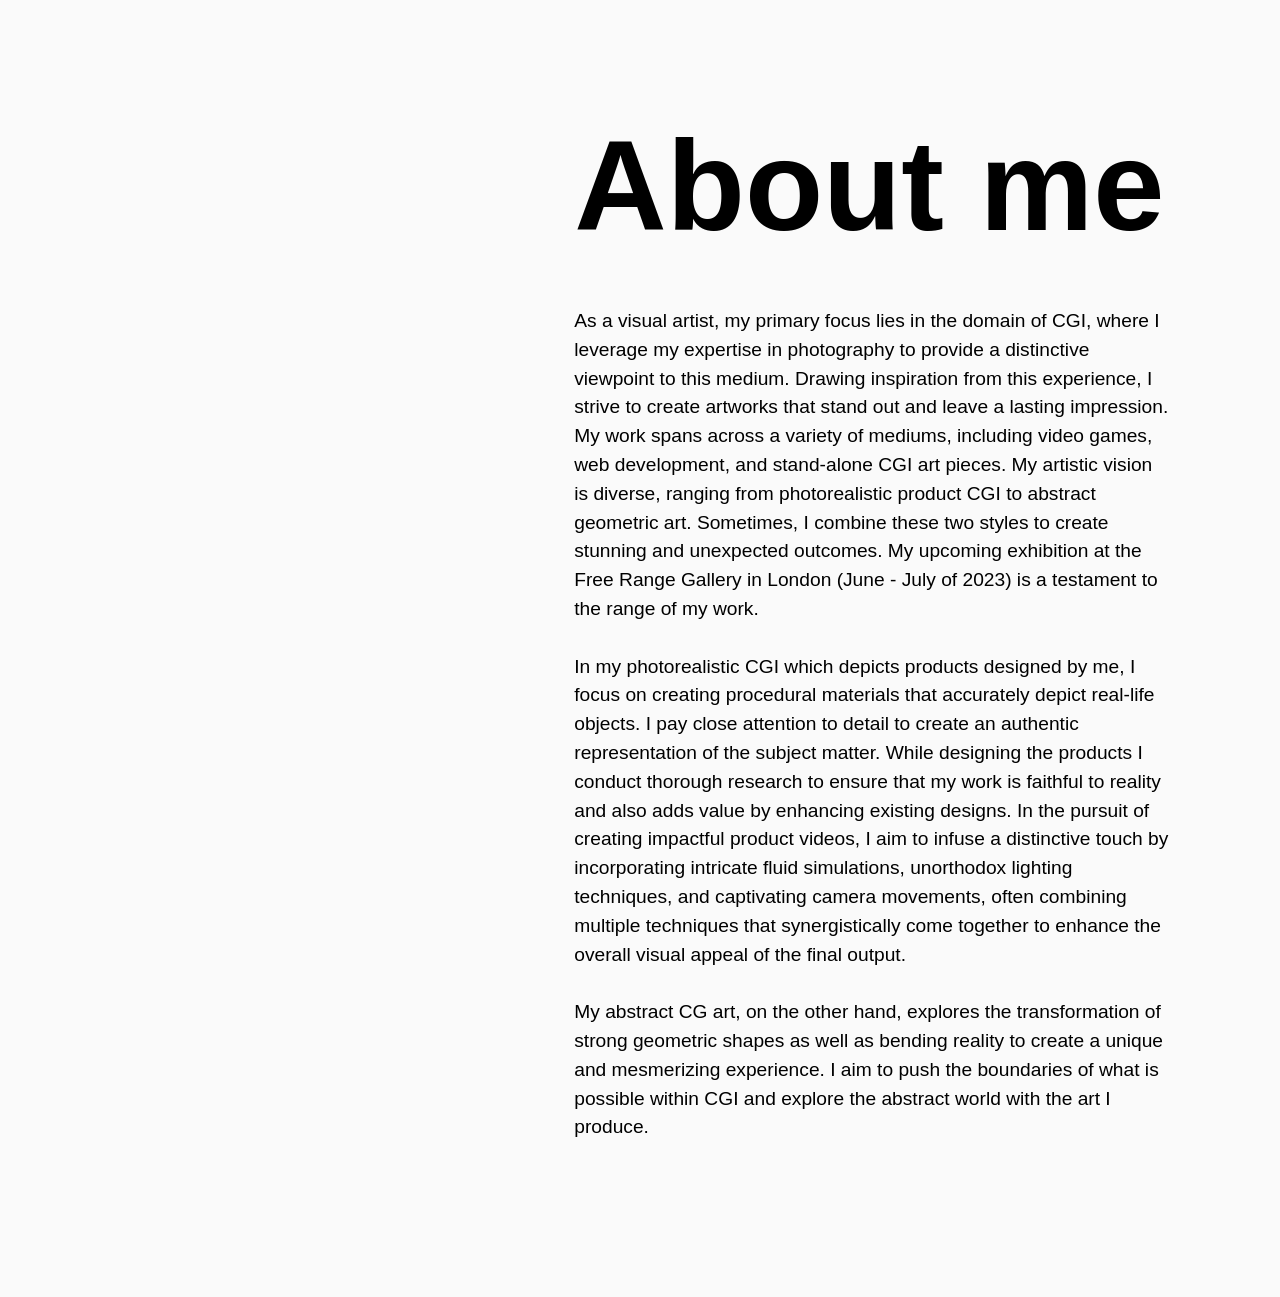
==== aboutme.html @ 7fa8772e "Changed capital letters" ====
<head>
    <meta charset="UTF-8">
    <meta http-equiv="X-UA-Compatible" content="IE=edge">
    <meta name="viewport" content="width=device-width, initial-scale=1.0">
    <title>Mist Photo Design</title>
    <link rel="stylesheet" href="Main/Main.css">
    <link rel="stylesheet" href="nav/nav-bright.css">
    <link rel="stylesheet" href="Main/footer-bright.css">
    <link rel="stylesheet" href="aboutme/aboutme.css">
    <script src="Main/jquery.js"></script>
    <!-- <script src="https://ajax.googleapis.com/ajax/libs/jquery/3.6.0/jquery.min.js"></script>-->
    <script src="Main/Main.js" defer></script>
    <script src="nav/nav.js" defer></script>
</head>

<body>
    <!--main-nav imports code from nav/nav.html using script loacted in Main/Main.js-->
    <nav id="main-nav"></nav>
    <div class="nav-dummy"></div>

    <!--Navigation bar contents end here-->
    <div class="about-me-main-container">
        <div class="about-me-picture"></div>
        <div class="about-me-description">
            <h1>About me</h1>
            <p>As a visual artist, my primary focus lies in the domain of CGI, where I leverage my expertise in
                photography to provide
                a distinctive viewpoint to this medium. Drawing inspiration from this experience, I strive to create
                artworks that stand
                out and leave a lasting impression. My work spans across a variety of mediums, including video games,
                web development,
                and stand-alone CGI art pieces. My artistic vision is diverse, ranging from photorealistic product CGI
                to abstract
                geometric art. Sometimes, I combine these two styles to create stunning and unexpected outcomes. My
                upcoming exhibition at
                the Free Range Gallery in London (June - July of 2023) is a testament to the range of my work.
                <br></br>
                In my photorealistic CGI which depicts products designed by me, I focus on creating procedural materials
                that accurately
                depict real-life objects. I pay close attention to detail to create an authentic representation of the
                subject matter.
                While designing the products I conduct thorough research to ensure that my work is faithful to reality
                and also adds
                value by enhancing existing designs. In the pursuit of creating impactful product videos, I aim to
                infuse a distinctive
                touch by incorporating intricate fluid simulations, unorthodox lighting techniques, and captivating
                camera movements,
                often combining multiple techniques that synergistically come together to enhance the overall visual
                appeal of the final
                output.
                <br></br>
                My abstract CG art, on the other hand, explores the transformation of strong geometric shapes as well as
                bending
                reality to
                create a unique and mesmerizing experience. I aim to push the boundaries of what is possible within CGI
                and explore the abstract world with the art I produce.
            </p>
        </div>
    </div>
    <!--Footer imports html code from Main/Footer.html using script from Main/Main.js-->
    <footer id="Footer"></footer>
</body>
---- nav/nav-bright.css ----
@import url('https://fonts.googleapis.com/css2?family=Figtree:wght@300;400&display=swap');

:root {
    --padding-horizontal-nav-elements: 1rem;
    --margin-horizontal-nav-elements: 1rem;
    --button-border-radius: .5rem;
    --nav-bar-font-family: 'Figtree', sans-serif;
    --nav-bar-height: 3.5rem;
    --nav-font-size: 1.2rem;
    --nav-grid-gap: 2.25rem
}

a {
    text-decoration: none;
}

.main-nav {
    z-index: 111;
    overflow: hidden;
    position: fixed;
    top: 0;
    height: var(--nav-bar-height);
    width: 100%;
    background-color: rgba(250, 250, 250, .5);
    backdrop-filter: blur(5px);
    font-size: var(--nav-font-size);
}

.nav-dummy {
    height: var(--nav-bar-height);

}

.nav-container {
    position: relative;
    left: 50%;
    transform: translateX(-50%);
    width: 84%;
    height: 100%;
    display: flex;
    justify-content: space-between;
    padding-left: var(--padding-horizontal-nav-container);
    padding-right: var(--padding-horizontal-nav-container);
}

.nav-container div {
    display: flex;
    height: 80%;
    position: relative;
    top: 50%;
    transform: translateY(-50%);
    border-radius: var(--button-border-radius);
}

.nav-container .nav-center {
    position: absolute;
    left: 50%;
    transform: translate(-50%, -50%);
    display: grid;
    grid-auto-flow: column;
    gap: var(--nav-grid-gap);
}

.nav-left a:hover {
    margin-left: calc(0rem - var(--padding-horizontal-nav-elements));
    margin-right: calc(0rem - var(--padding-horizontal-nav-elements));
    padding-left: var(--padding-horizontal-nav-elements);
    padding-right: var(--padding-horizontal-nav-elements);
}

.nav-center a {
    padding-left: var(--padding-horizontal-nav-elements);
    padding-right: var(--padding-horizontal-nav-elements);
}

.nav-right a:hover {
    margin-left: calc(0rem - var(--padding-horizontal-nav-elements));
    margin-right: calc(0rem - var(--padding-horizontal-nav-elements));
    padding-left: var(--padding-horizontal-nav-elements);
    padding-right: var(--padding-horizontal-nav-elements);
}

.nav-container a {
    color: var(--font-color-dark-secondary);
    font-family: var(--nav-bar-font-family);
    border-radius: var(--border-radius-button);
    display: flex;
    align-items: center;
}

.nav-container a:hover {

    transition: 20ms;
    background-color: rgba(0, 0, 0, 0.1);

}
---- aboutme/aboutme.css ----
body {
    background-color: rgb(250, 250, 250);
}

.about-me-main-container {
    display: grid;
    grid-template-columns: 40% 60%;
    min-height: calc(100vh - var(--nav-bar-height));

}

.about-me-picture {

    height: 100%;
}

.about-me-description {

    height: 100%;
    padding-left: 8%;
    padding-right: 8vw;
    margin-bottom: 8rem;
}

.about-me-description h1 {
    margin-top: 3rem;
    margin-bottom: 3rem;
    font-size: 8rem;
    font-weight: 900;
    font-family: 'Roboto', sans-serif;

}

.about-me-description p {
    font-size: 1.2rem;
    font-family: 'Roboto', sans-serif;
    line-height: 150%;
}
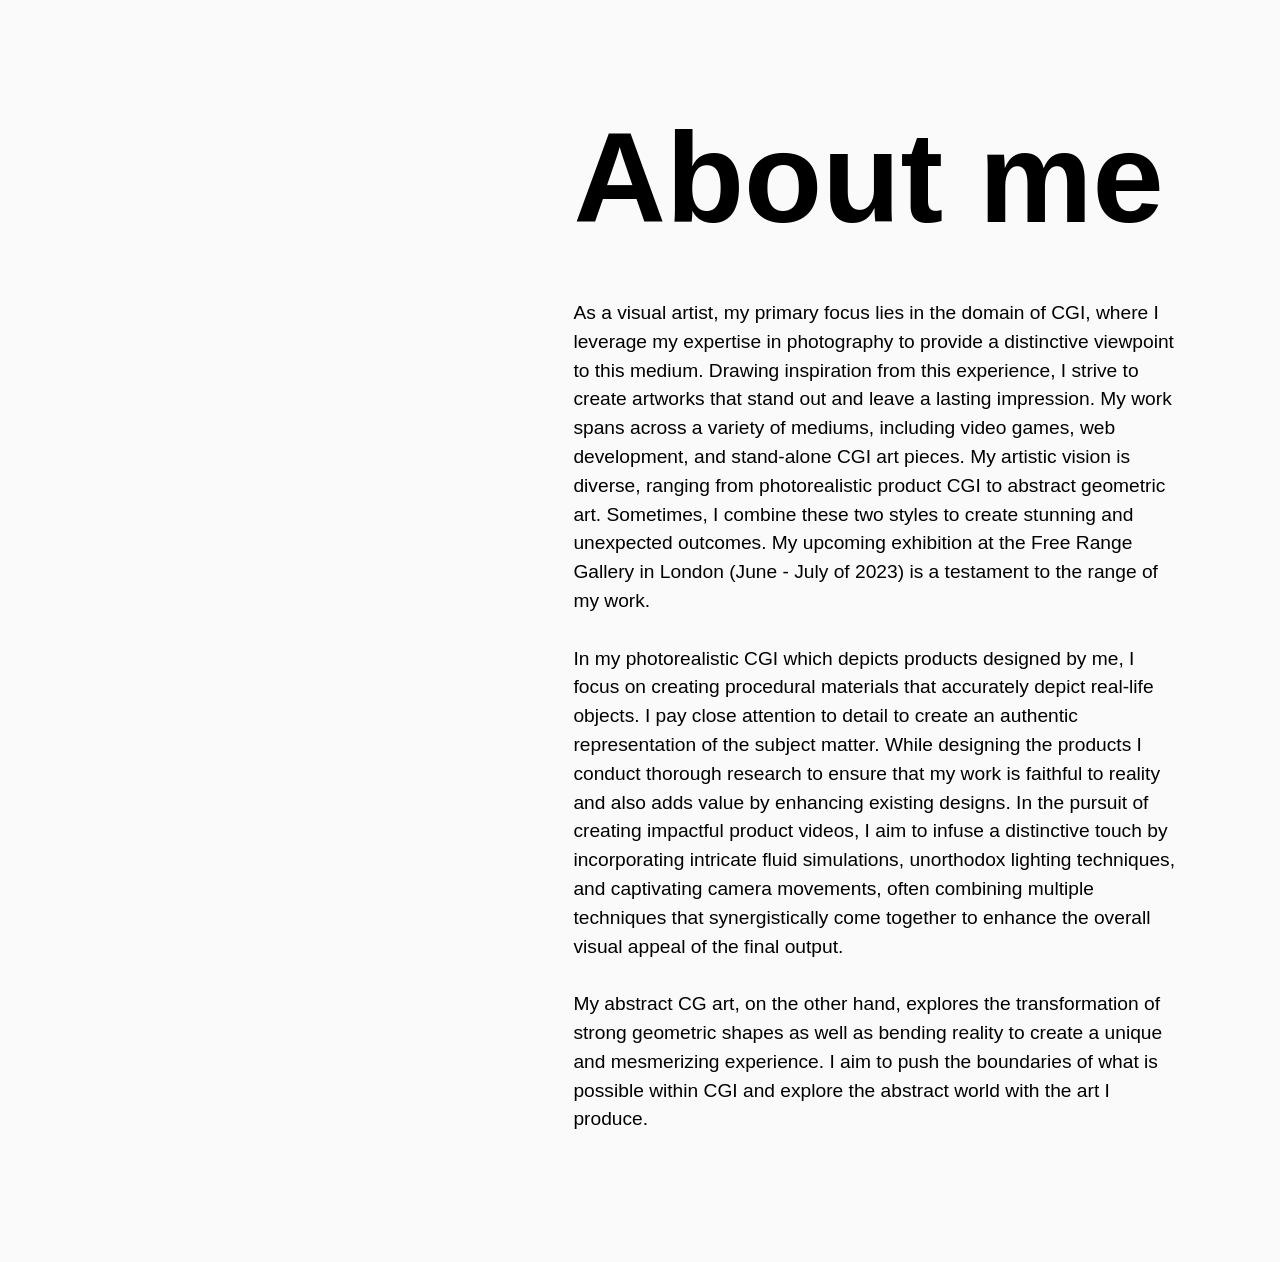
==== commit e298756e: "about me file paths fix" ====
--- a/aboutme.html
+++ b/aboutme.html
@@ -3,13 +3,13 @@
     <meta http-equiv="X-UA-Compatible" content="IE=edge">
     <meta name="viewport" content="width=device-width, initial-scale=1.0">
     <title>Mist Photo Design</title>
-    <link rel="stylesheet" href="Main/Main.css">
+    <link rel="stylesheet" href="main/main.css">
     <link rel="stylesheet" href="nav/nav-bright.css">
-    <link rel="stylesheet" href="Main/footer-bright.css">
+    <link rel="stylesheet" href="footer/footer-bright.css">
     <link rel="stylesheet" href="aboutme/aboutme.css">
     <script src="Main/jquery.js"></script>
     <!-- <script src="https://ajax.googleapis.com/ajax/libs/jquery/3.6.0/jquery.min.js"></script>-->
-    <script src="Main/Main.js" defer></script>
+    <script src="footer/footer.js" defer></script>
     <script src="nav/nav.js" defer></script>
 </head>
 
--- a/main/main.css
+++ b/main/main.css
@@ -0,0 +1,35 @@
+@import url('https://fonts.googleapis.com/css2?family=Roboto:wght@300;400;700;900&display=swap');
+
+:root {
+    --primary-color: yellow;
+    --secondary-color: rgba(68, 168, 190, 1);
+    --background-color-dark: rgb(10, 10, 10);
+    --background-color-bright: rgb(250, 250, 250);
+    --font-dark: rgb(77, 81, 86);
+    --main-font-family: 'Roboto', sans-serif;
+    --font-color-dark-primary: #0D0D0D;
+    --font-color-dark-secondary: #262626;
+    --font-color-bright-primary: #E6E6E6;
+    --font-color-bright-secondary: #D6D6D6;
+    --border-radius-button: 0.8rem;
+    --font-size-secondary-elements: 3vw;
+    --font-size-primary-elements: 2.5rem;
+}
+
+
+* {
+    box-sizing: border-box;
+    margin: 0%;
+
+}
+
+body {
+    margin: 0;
+    background-color: var(--background-color-bright);
+    font-family: 'Akshar', sans-serif;
+}
+
+a {
+    color: rgb(255, 255, 255);
+    text-decoration: none;
+}
--- a/footer/footer-bright.css
+++ b/footer/footer-bright.css
@@ -0,0 +1,96 @@
+.footer-container {
+    padding-top: 4rem;
+    display: grid;
+    font-family: 'Roboto', sans-serif;
+    line-height: 150%;
+    overflow-x: hidden;
+    background-color: rgb(245, 245, 245);
+}
+
+.footer-container button {
+    background-color: transparent;
+    border: none;
+    text-decoration: none;
+    text-align: left;
+    cursor: pointer;
+    padding: 0%;
+    font-size: 1rem;
+    color: black;
+    -webkit-user-select: text;
+    -moz-user-select: text;
+    -ms-user-select: text;
+    user-select: text;
+}
+
+.footer-container {
+    padding-left: 8%;
+    padding-right: 8%;
+    position: relative;
+    left: 50%;
+    transform: translate(-50%);
+
+}
+
+.footer-title {
+    font-weight: bold;
+    margin-bottom: 1rem;
+}
+
+.footer-top {
+    display: grid;
+    grid-template-columns: auto auto auto;
+    gap: 1rem;
+    /* justify-items: start | center | end; */
+    justify-content: space-between;
+}
+
+.footer-container .footer-bottom {
+    position: relative;
+    padding-top: 2rem;
+    padding-bottom: 2rem;
+    display: grid;
+    justify-content: center;
+    width: 100%;
+}
+
+.footer-top div {
+    display: grid;
+    align-content: start;
+    width: max-content;
+    gap: 1rem;
+}
+
+.footer-top .footer-top-mid {
+    position: relative;
+    transform: translateX(-25%);
+
+}
+
+.line-mid-footer {
+    position: relative;
+    left: 50%;
+    transform: translate(-50%, 0);
+    border-bottom: 1px solid rgba(0, 0, 0, .25);
+    width: 100%;
+    margin-top: 3rem;
+}
+
+
+
+@media (max-width:1000px) {
+    .footer-top {
+        grid-template-columns: auto auto;
+        gap: 3rem;
+    }
+}
+
+@media (max-width:700px) {
+    .footer-top {
+        grid-template-columns: auto;
+        gap: 3rem;
+    }
+
+    .footer-top .footer-top-mid {
+        transform: translateX(0%);
+    }
+}
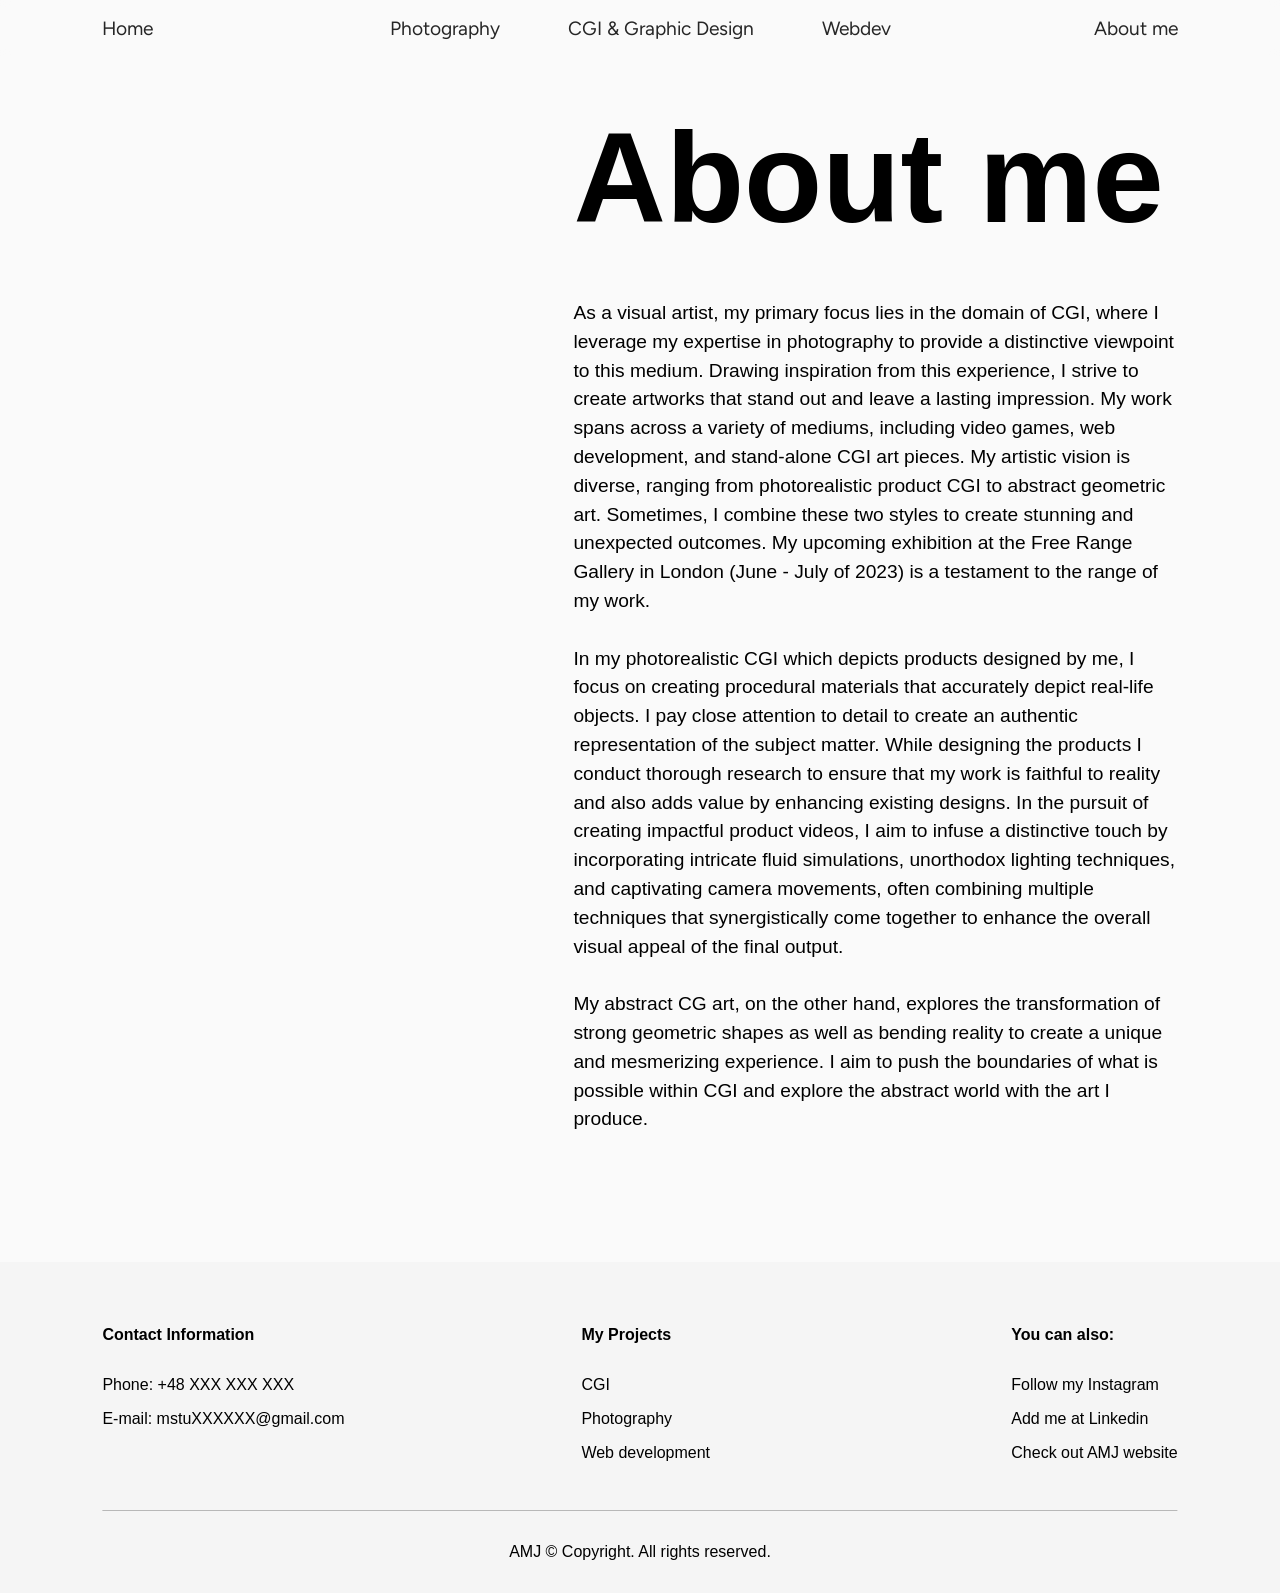
==== commit eb81ec6a: "about me case sensivity" ====
--- a/aboutme.html
+++ b/aboutme.html
@@ -7,7 +7,7 @@
     <link rel="stylesheet" href="nav/nav-bright.css">
     <link rel="stylesheet" href="footer/footer-bright.css">
     <link rel="stylesheet" href="aboutme/aboutme.css">
-    <script src="Main/jquery.js"></script>
+    <script src="main/jquery.js"></script>
     <!-- <script src="https://ajax.googleapis.com/ajax/libs/jquery/3.6.0/jquery.min.js"></script>-->
     <script src="footer/footer.js" defer></script>
     <script src="nav/nav.js" defer></script>
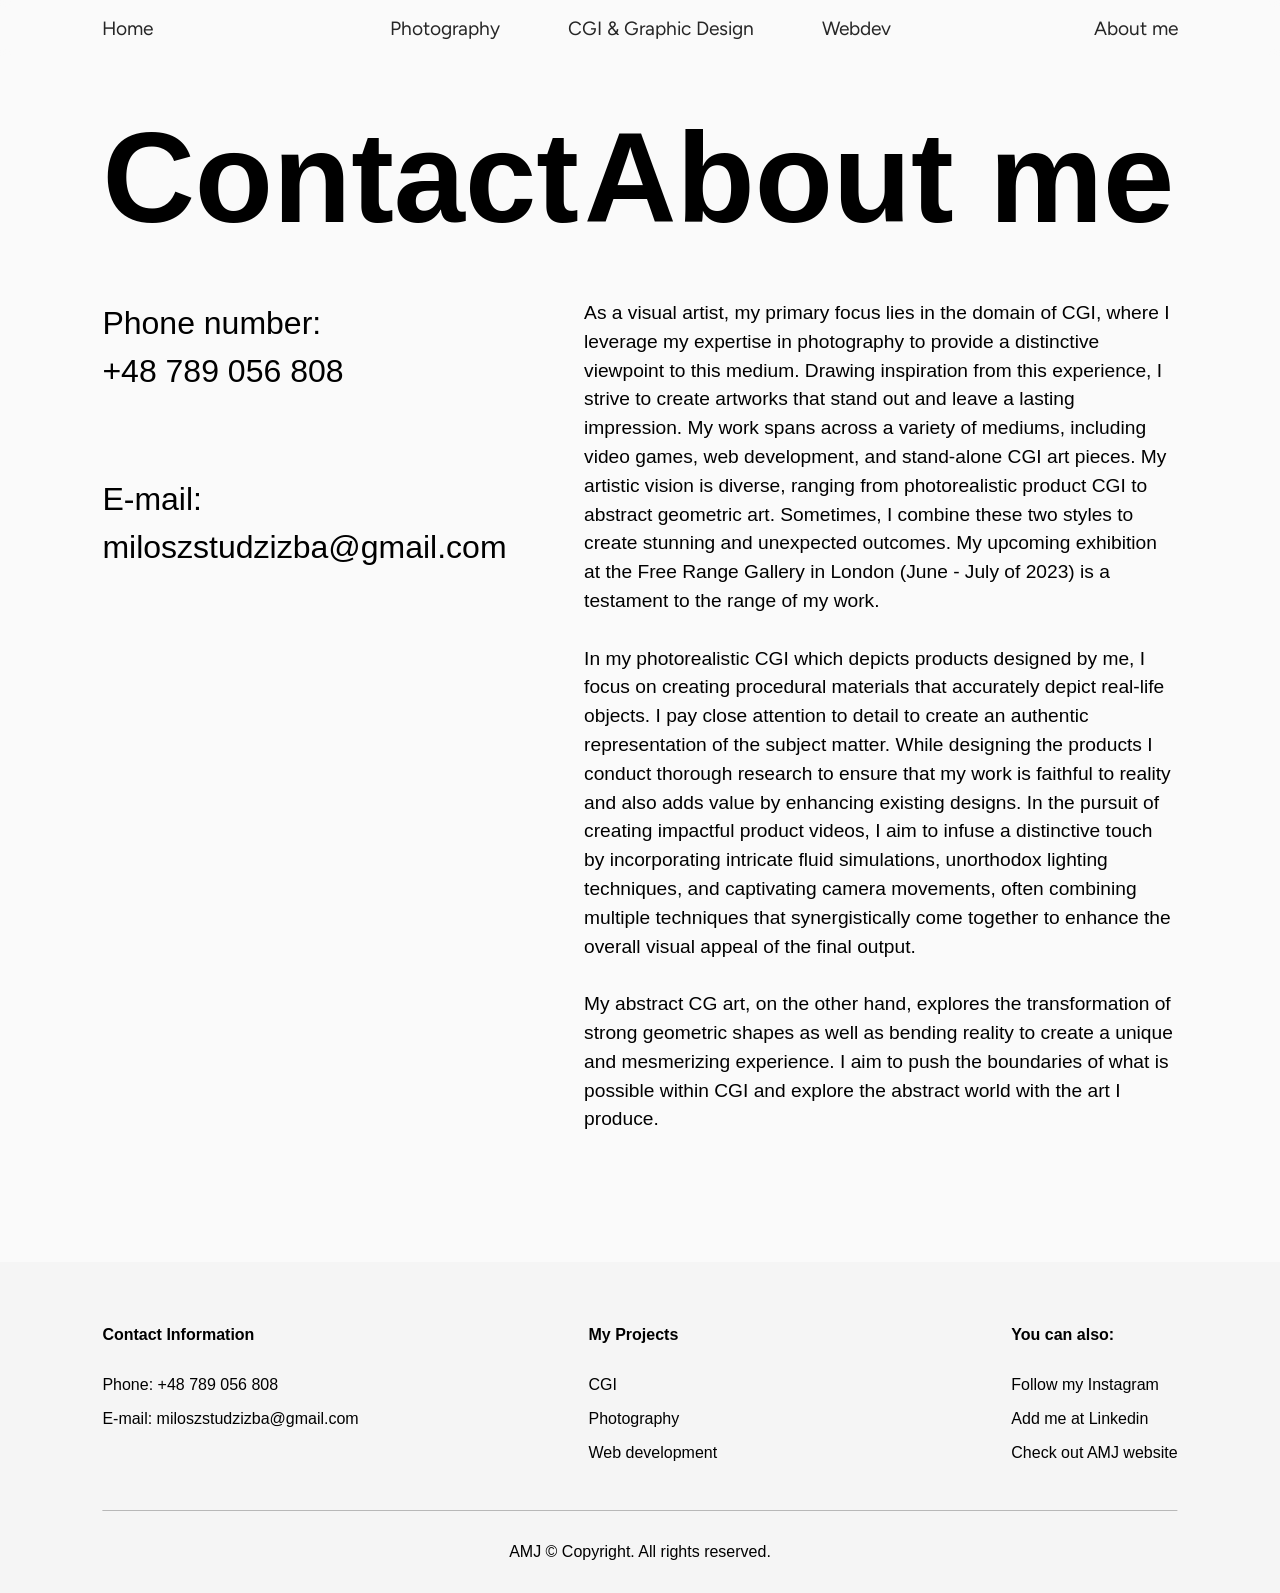
==== commit 75fb27e7: "Added contact details to about me page C1 is now constantly hidden" ====
--- a/aboutme.html
+++ b/aboutme.html
@@ -20,7 +20,19 @@
 
     <!--Navigation bar contents end here-->
     <div class="about-me-main-container">
-        <div class="about-me-picture"></div>
+        <div class="about-me-left-side">
+            <h1>Contact</h1>
+            <div class="contact">
+                <div>
+                    <p>Phone number:</p>
+                    <p>+48 789 056 808</p>
+                </div>
+                <div>
+                    <p>E-mail:</p>
+                    <p>miloszstudzizba@gmail.com</p>
+                </div>
+            </div>
+        </div>
         <div class="about-me-description">
             <h1>About me</h1>
             <p>As a visual artist, my primary focus lies in the domain of CGI, where I leverage my expertise in
--- a/aboutme/aboutme.css
+++ b/aboutme/aboutme.css
@@ -6,33 +6,50 @@
     display: grid;
     grid-template-columns: 40% 60%;
     min-height: calc(100vh - var(--nav-bar-height));
-
+    margin-top: 3rem;
+    padding-right: 8vw;
+    padding-left: 8vw;
 }
 
-.about-me-picture {
-
-    height: 100%;
-}
-
-.about-me-description {
-
-    height: 100%;
-    padding-left: 8%;
-    padding-right: 8vw;
-    margin-bottom: 8rem;
-}
-
-.about-me-description h1 {
-    margin-top: 3rem;
+.about-me-main-container h1 {
     margin-bottom: 3rem;
     font-size: 8rem;
     font-weight: 900;
     font-family: 'Roboto', sans-serif;
+}
 
+.about-me-left-side {
+    height: 100%;
+    padding-right: 8%;
 }
+
+.about-me-description {
+    height: 100%;
+    padding-left: 8%;
+    margin-bottom: 8rem;
+}
+
+
 
 .about-me-description p {
     font-size: 1.2rem;
     font-family: 'Roboto', sans-serif;
     line-height: 150%;
+}
+
+.contact {
+    display: grid;
+    gap: 5rem;
+}
+
+.contact p {
+    font-size: 2rem;
+    font-family: 'Roboto', sans-serif;
+    line-height: 150%;
+}
+
+.contact>div {
+    display: grid;
+    grid-template-columns: auto;
+    justify-content: space-between;
 }
